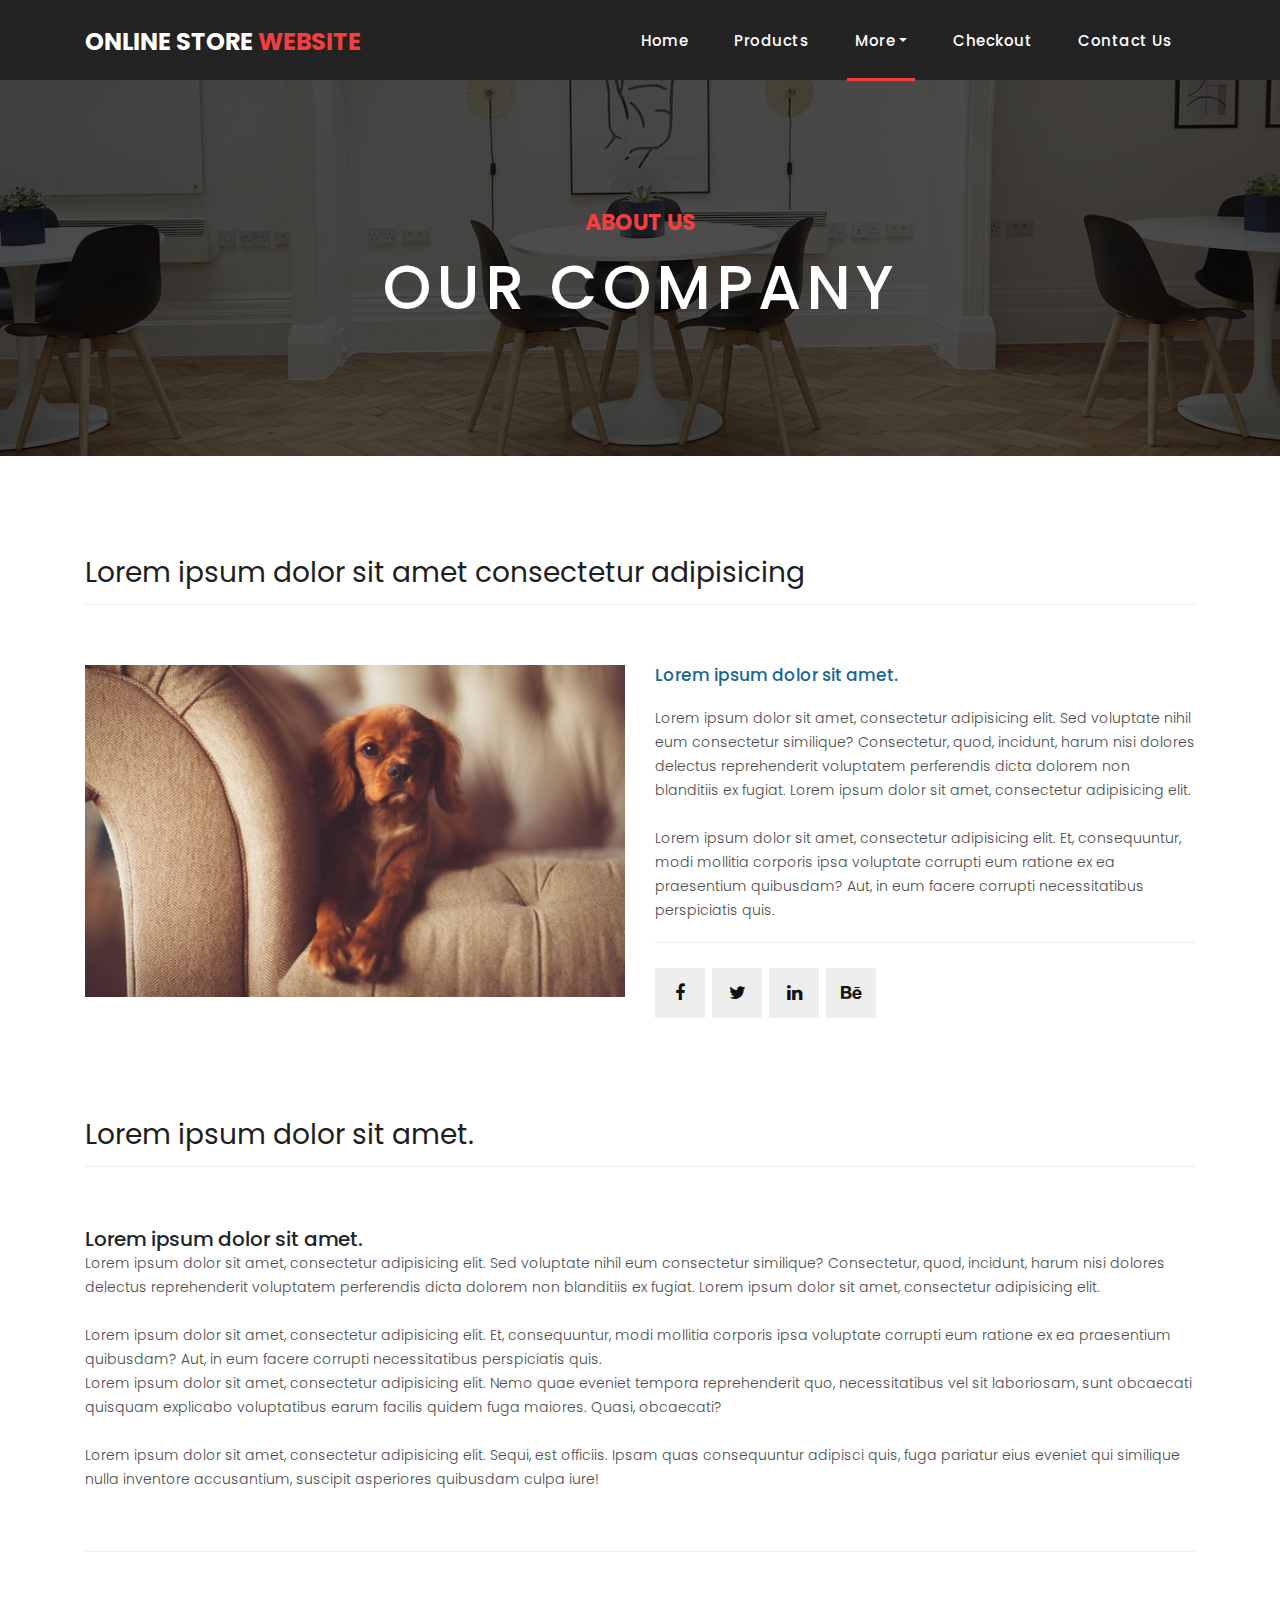
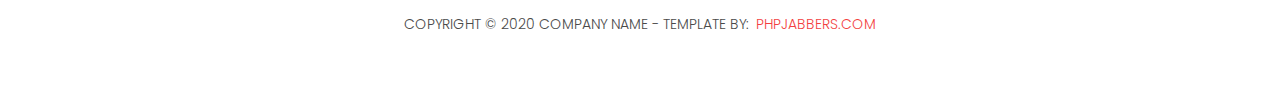
==== about-us.html @ b840abd1 "Intial Commit" ====
<!DOCTYPE html>
<html lang="en">

  <head>

    <meta charset="utf-8">
    <meta name="viewport" content="width=device-width, initial-scale=1, shrink-to-fit=no">
    <meta name="description" content="">
    <meta name="author" content="">
    <link rel="icon" href="./assets/images/logo.png">

    <link href="https://fonts.googleapis.com/css?family=Poppins:100,200,300,400,500,600,700,800,900&display=swap" rel="stylesheet">

    <title>AHD</title>

    <!-- Bootstrap core CSS -->
    <link href="vendor/bootstrap/css/bootstrap.min.css" rel="stylesheet">

    <!-- Additional CSS Files -->
    <link rel="stylesheet" href="assets/css/fontawesome.css">
    <link rel="stylesheet" href="assets/css/style.css">
    <link rel="stylesheet" href="assets/css/owl.css">

  </head>

  <body>

    <!-- ***** Preloader Start ***** -->
    <div id="preloader">
        <div class="jumper">
            <div></div>
            <div></div>
            <div></div>
        </div>
    </div>  
    <!-- ***** Preloader End ***** -->

    <!-- Header -->
    <header class="">
      <nav class="navbar navbar-expand-lg">
        <div class="container">
          <a class="navbar-brand" href="index.html"><h2>Online Store <em>Website</em></h2></a>
          <button class="navbar-toggler" type="button" data-toggle="collapse" data-target="#navbarResponsive" aria-controls="navbarResponsive" aria-expanded="false" aria-label="Toggle navigation">
            <span class="navbar-toggler-icon"></span>
          </button>
          <div class="collapse navbar-collapse" id="navbarResponsive">
            <ul class="navbar-nav ml-auto">
                <li class="nav-item">
                    <a class="nav-link" href="index.html">Home
                      <span class="sr-only">(current)</span>
                    </a>
                </li> 

                <li class="nav-item"><a class="nav-link" href="products.html">Products</a></li>

                <li class="nav-item dropdown active">
                    <a class="nav-link dropdown-toggle" data-toggle="dropdown" href="#" role="button" aria-haspopup="true" aria-expanded="false">More</a>
                    
                    <div class="dropdown-menu">
                      <a class="dropdown-item active" href="about-us.html">About Us</a>
                      <a class="dropdown-item" href="blog.html">Blog</a>
                      <a class="dropdown-item" href="testimonials.html">Testimonials</a>
                      <a class="dropdown-item" href="terms.html">Terms</a>
                    </div>
                </li>
                
                <li class="nav-item"><a class="nav-link" href="checkout.html">Checkout</a></li>

                <li class="nav-item"><a class="nav-link" href="contact.html">Contact Us</a></li>
            </ul>
          </div>
        </div>
      </nav>
    </header>

    <!-- Page Content -->
    <div class="page-heading about-heading header-text" style="background-image: url(assets/images/heading-1-1920x500.jpg);">
      <div class="container">
        <div class="row">
          <div class="col-md-12">
            <div class="text-content">
              <h4>about us</h4>
              <h2>our company</h2>
            </div>
          </div>
        </div>
      </div>
    </div>


    <div class="best-features about-features">
      <div class="container">
        <div class="row">
          <div class="col-md-12">
            <div class="section-heading">
              <h2>Lorem ipsum dolor sit amet consectetur adipisicing</h2>
            </div>
          </div>
          <div class="col-md-6">
            <div class="right-image">
              <img src="assets/images/about-1-570x350.jpg" alt="">
            </div>
          </div>
          <div class="col-md-6">
            <div class="left-content">
              <h4>Lorem ipsum dolor sit amet.</h4>
              <p>Lorem ipsum dolor sit amet, consectetur adipisicing elit. Sed voluptate nihil eum consectetur similique? Consectetur, quod, incidunt, harum nisi dolores delectus reprehenderit voluptatem perferendis dicta dolorem non blanditiis ex fugiat. Lorem ipsum dolor sit amet, consectetur adipisicing elit.<br><br>Lorem ipsum dolor sit amet, consectetur adipisicing elit. Et, consequuntur, modi mollitia corporis ipsa voluptate corrupti eum ratione ex ea praesentium quibusdam? Aut, in eum facere corrupti necessitatibus perspiciatis quis.</p>
              <ul class="social-icons">
                <li><a href="#"><i class="fa fa-facebook"></i></a></li>
                <li><a href="#"><i class="fa fa-twitter"></i></a></li>
                <li><a href="#"><i class="fa fa-linkedin"></i></a></li>
                <li><a href="#"><i class="fa fa-behance"></i></a></li>
              </ul>
            </div>
          </div>
        </div>
      </div>
    </div>

    
    <div class="team-members">
      <div class="container">
        <div class="row">
          <div class="col-md-12">
            <div class="section-heading">
              <h2>Lorem ipsum dolor sit amet.</h2>
            </div>

            <h5>Lorem ipsum dolor sit amet.</h5>

            <p>Lorem ipsum dolor sit amet, consectetur adipisicing elit. Sed voluptate nihil eum consectetur similique? Consectetur, quod, incidunt, harum nisi dolores delectus reprehenderit voluptatem perferendis dicta dolorem non blanditiis ex fugiat. Lorem ipsum dolor sit amet, consectetur adipisicing elit.<br><br>Lorem ipsum dolor sit amet, consectetur adipisicing elit. Et, consequuntur, modi mollitia corporis ipsa voluptate corrupti eum ratione ex ea praesentium quibusdam? Aut, in eum facere corrupti necessitatibus perspiciatis quis.</p>

            <p>Lorem ipsum dolor sit amet, consectetur adipisicing elit. Nemo quae eveniet tempora reprehenderit quo, necessitatibus vel sit laboriosam, sunt obcaecati quisquam explicabo voluptatibus earum facilis quidem fuga maiores. Quasi, obcaecati? <br><br> Lorem ipsum dolor sit amet, consectetur adipisicing elit. Sequi, est officiis. Ipsam quas consequuntur adipisci quis, fuga pariatur eius eveniet qui similique nulla inventore accusantium, suscipit asperiores quibusdam culpa iure!</p>
          </div>
        </div>
      </div>
    </div>

    <footer>
      <div class="container">
        <div class="row">
          <div class="col-md-12">
            <div class="inner-content">
              <p>Copyright © 2020 Company Name - Template by: <a href="https://www.phpjabbers.com/">PHPJabbers.com</a></p>
            </div>
          </div>
        </div>
      </div>
    </footer>


    <!-- Bootstrap core JavaScript -->
    <script src="vendor/jquery/jquery.min.js"></script>
    <script src="vendor/bootstrap/js/bootstrap.bundle.min.js"></script>


    <!-- Additional Scripts -->
    <script src="assets/js/custom.js"></script>
    <script src="assets/js/owl.js"></script>
  </body>

</html>
---- assets/css/style.css ----
body {
  font-family: 'Poppins', sans-serif;
  overflow-x: hidden;
  text-rendering: optimizeLegibility;
  -webkit-font-smoothing: antialiased;
  -moz-osx-font-smoothing: grayscale;
}
p {
	margin-bottom: 0px;
	font-size: 14px;
	font-weight: 300;
	color: #4a4a4a;
	line-height: 24px;
}
a {
	text-decoration: none!important;
}
ul {
	padding: 0;
	margin: 0;
	list-style: none;
}

h1,h2,h3,h4,h5,h6 {
	margin: 0px;
}

ul.social-icons li {
	display: inline-block;
	margin-right: 3px;
}

ul.social-icons li:last-child {
	margin-right: 0px;
}

ul.social-icons li a {
	width: 50px;
	height: 50px;
	display: inline-block;
	line-height: 50px;
	background-color: #eee;
	color: #121212;
	font-size: 18px;
	text-align: center;
	transition: all .3s;
}

ul.social-icons li a:hover {
	background-color: #f33f3f;
	color: #fff;
}

a.filled-button {
	background-color: #f33f3f;
	color: #fff;
	font-size: 14px;
	text-transform: capitalize;
	font-weight: 300;
	padding: 10px 20px;
	border-radius: 5px;
	display: inline-block;
	transition: all 0.3s;
}

a.filled-button:hover {
	background-color: #121212;
	color: #fff;
}

.section-heading {
	text-align: left;
	margin-bottom: 60px;
	border-bottom: 1px solid #eee;
}

.section-heading h2 {
	font-size: 28px;
	font-weight: 400;
	color: #1e1e1e;
	margin-bottom: 15px;
}

.page-heading {
	padding: 210px 0px 130px 0px;
	text-align: center;
	background-position: center center;
	background-repeat: no-repeat;
	background-size: cover;
}

.page-heading .text-content h4 {
	color: #f33f3f;
	font-size: 22px;
	text-transform: uppercase;
	font-weight: 700;
	margin-bottom: 15px;
}

.page-heading .text-content h2 {
	color: #fff;
	font-size: 62px;
	text-transform: uppercase;
	letter-spacing: 5px;
}

#preloader {
  overflow: hidden;
  background: #f33f3f;
  left: 0;
  right: 0;
  top: 0;
  bottom: 0;
  position: fixed;
  z-index: 9999999;
  color: #fff;
}

#preloader .jumper {
  left: 0;
  top: 0;
  right: 0;
  bottom: 0;
  display: block;
  position: absolute;
  margin: auto;
  width: 50px;
  height: 50px;
}

#preloader .jumper > div {
  background-color: #fff;
  width: 10px;
  height: 10px;
  border-radius: 100%;
  -webkit-animation-fill-mode: both;
  animation-fill-mode: both;
  position: absolute;
  opacity: 0;
  width: 50px;
  height: 50px;
  -webkit-animation: jumper 1s 0s linear infinite;
  animation: jumper 1s 0s linear infinite;
}

#preloader .jumper > div:nth-child(2) {
  -webkit-animation-delay: 0.33333s;
  animation-delay: 0.33333s;
}

#preloader .jumper > div:nth-child(3) {
  -webkit-animation-delay: 0.66666s;
  animation-delay: 0.66666s;
}

@-webkit-keyframes jumper {
  0% {
    opacity: 0;
    -webkit-transform: scale(0);
    transform: scale(0);
  }
  5% {
    opacity: 1;
  }
  100% {
    -webkit-transform: scale(1);
    transform: scale(1);
    opacity: 0;
  }
}

@keyframes jumper {
  0% {
    opacity: 0;
    -webkit-transform: scale(0);
    transform: scale(0);
  }
  5% {
    opacity: 1;
  }
  100% {
    opacity: 0;
  }
}


/* Header Style */
header {
	position: absolute;
	z-index: 99999;
	width: 100%;
	height: 80px;
	background-color: #232323;
	-webkit-transition: all 0.3s ease-in-out 0s;
    -moz-transition: all 0.3s ease-in-out 0s;
    -o-transition: all 0.3s ease-in-out 0s;
    transition: all 0.3s ease-in-out 0s;
}
header .navbar {
	padding: 17px 0px;
}
.background-header .navbar {
	padding: 17px 0px;
}
.background-header {
	top: 0;
	position: fixed;
	background-color: #fff!important;
	box-shadow: 0px 1px 10px rgba(0,0,0,0.1);
}
.background-header .navbar-brand h2 {
	color: #121212!important;
}
.background-header .navbar-nav a.nav-link {
	color: #1e1e1e!important;
}
.background-header .navbar-nav .nav-link:hover,
.background-header .navbar-nav .active>.nav-link,
.background-header .navbar-nav .nav-link.active,
.background-header .navbar-nav .nav-link.show,
.background-header .navbar-nav .show>.nav-link {
	color: #f33f3f!important;
}
.navbar .navbar-brand {
	float: 	left;
	margin-top: -12px;
	outline: none;
}
.navbar .navbar-brand h2 {
	color: #fff;
	text-transform: uppercase;
	font-size: 24px;
	font-weight: 700;
	-webkit-transition: all .3s ease 0s;
    -moz-transition: all .3s ease 0s;
    -o-transition: all .3s ease 0s;
    transition: all .3s ease 0s;
}
.navbar .navbar-brand h2 em {
	font-style: normal;
	color: #f33f3f;
}
#navbarResponsive {
	z-index: 999;
}
.navbar-collapse {
	text-align: center;
}
.navbar .navbar-nav .nav-item {
	margin: 0px 15px;
}
.navbar .navbar-nav a.nav-link {
	text-transform: capitalize;
	font-size: 15px;
	font-weight: 500;
	letter-spacing: 0.5px;
	color: #fff;
	transition: all 0.5s;
	margin-top: 5px;
}
.navbar .navbar-nav .nav-link:hover,
.navbar .navbar-nav .active>.nav-link,
.navbar .navbar-nav .nav-link.active,
.navbar .navbar-nav .nav-link.show,
.navbar .navbar-nav .show>.nav-link {
	color: #fff;
	padding-bottom: 25px;
	border-bottom: 3px solid #f33f3f;
}
.navbar .navbar-toggler-icon {
	background-image: none;
}
.navbar .navbar-toggler {
	border-color: #fff;
	background-color: #fff;	
	height: 36px;
	outline: none;
	border-radius: 0px;
	position: absolute;
	right: 30px;
	top: 20px;
}
.navbar .navbar-toggler-icon:after {
	content: '\f0c9';
	color: #f33f3f;
	font-size: 18px;
	line-height: 26px;
	font-family: 'FontAwesome';
}



/* Banner Style */
.banner {
	position: relative;
	text-align: center;
	padding-top: 80px;
}

.banner-item-01 {
	padding: 300px 0px;
	background-image: url(../images/slider-image-1-1920x600.jpg);
	background-size: cover;
	background-repeat: no-repeat;
	background-position: center center;
}

.banner-item-02 {
	padding: 300px 0px;
	background-image: url(../images/slider-image-2-1920x600.jpg);
	background-size: cover;
	background-repeat: no-repeat;
	background-position: center center;
}

.banner-item-03 {
	padding: 300px 0px;
	background-image: url(../images/slider-image-3-1920x600.jpg);
	background-size: cover;
	background-repeat: no-repeat;
	background-position: center center;
}

.banner .banner-item {
	max-height: 600px;
}

.banner .text-content {
	position: absolute;
	top: 50%;
	transform: translateY(-50%);
	text-align: center;
	width: 100%;
}

.banner .text-content h4 {
	color: #f33f3f;
	font-size: 22px;
	text-transform: uppercase;
	font-weight: 700;
	margin-bottom: 15px;
}

.banner .text-content h2 {
	color: #fff;
	font-size: 62px;
	text-transform: uppercase;
	letter-spacing: 5px;
}

.owl-banner .owl-dots .owl-dot {
  border-radius: 3px;
}
.owl-banner .owl-dots {
    display: -webkit-box;
    display: -webkit-flex;
    display: -ms-flexbox;
    display: flex;
    -ms-flex-pack: center;
    -webkit-justify-content: center;
    justify-content: center;
    position: absolute;
    left: 50%;
    transform: translateX(-50%);
    bottom: 30px;
}
.owl-banner .owl-dots .owl-dot {
    width: 10px;
    height: 10px;
    border-radius: 50%;
    margin: 0 10px;
    background-color: #fff;
    opacity: 0.5;
}
.owl-banner .owl-dots .owl-dot:focus {
    outline: none
}
.owl-banner .owl-dots .owl-dot.active {
    background-color: #fff;
    opacity: 1;
}



/* Latest Produtcs */

.latest-products {
	margin-top: 100px;
}

.section-heading a {
	float: right;
	margin-top: -35px;
	text-transform: uppercase;
	font-size: 13px;
	font-weight: 700;
	color: #f33f3f;
}

.product-item {
	border: 1px solid #eee;
	margin-bottom: 30px;
}

.product-item .down-content {
	padding: 30px;
	position: relative;
}

.product-item img {
	width: 100%;
	overflow: hidden;
}

.product-item .down-content h4 {
	font-size: 17px;
	color: #1a6692;
	margin-bottom: 20px;
}

.product-item .down-content h6 {
	font-size: 18px;
	margin-bottom: 15px;
	color: #121212;
}

.product-item .down-content h6 small{
	color: #999;
}

.product-item .down-content p {
	margin-bottom: 20px;
}

.product-item .down-content ul li {
	display: inline-block;
}

.product-item .down-content ul li i {
	color: #f33f3f;
	font-size: 14px;
}

.product-item .down-content span {
	position: absolute;
	right: 30px;
	bottom: 30px;
	font-size: 13px;
	color: #f33f3f;
	font-weight: 500;
}

.product-item .down-content span a {
	color: #f33f3f;
	display: inline-block;
	margin-bottom: 3px;
}

.modal-dialog { 
	margin-top: 10%; 
}

/* Best Features */

.about-features {
	margin-top: 100px!important;
}

.about-features p {
	border-bottom: 1px solid #eee;
	padding-bottom: 20px;
}

.about-features .container .row {
	padding-bottom: 0px!important;
	border-bottom: none!important;
}

.best-features {
	margin-top: 50px;
}

.best-features .container .row {
	border-bottom: 1px solid #eee;
	padding-bottom: 60px;
}

.best-features img {
	width: 100%;
	overflow: hidden;
}

.best-features h4 {
	font-size: 17px;
	color: #1a6692;
	margin-bottom: 20px;
}

.best-features ul.featured-list li {
	display: block;
	margin-bottom: 10px;
}

.best-features p {
	margin-bottom: 25px;
}

.best-features ul.featured-list li a {
	font-size: 14px;
	color: #4a4a4a;
	font-weight: 300;
	transition: all .3s;
	position: relative;
	padding-left: 13px;
}

.best-features ul.featured-list li a:before {
	content: '';
	width: 5px;
	height: 5px;
	display: inline-block;
	background-color: #4a4a4a;
	position: absolute;
	left: 0;
	transition: all .3s;
	top: 8px;
}

.best-features ul.featured-list li a:hover {
	color: #f33f3f;
}

.best-features ul.featured-list li a:hover::before {
	background-color: #f33f3f;
}

.best-features .filled-button {
	margin-top: 20px;
}





/* Call To Action */

.call-to-action .inner-content {
	margin-top: 60px;
	padding: 30px;
	background-color: #f7f7f7;
	border-radius: 5px;
}

.call-to-action .inner-content h4 {
	font-size: 17px;
	color: #1a6692;
	margin-bottom: 15px;
}

.call-to-action .inner-content em {
	font-style: normal;
	font-weight: 700;
}

.call-to-action .inner-content .col-md-4 {
	text-align: right;
}

.call-to-action .inner-content .filled-button {
	margin-top: 12px;
}




/* Footer */

footer {
	text-align: center;
}

footer .inner-content {
	border-top: 1px solid #eee;
	margin-top: 60px;
	padding: 60px 0px;
}

footer .inner-content p {
	text-transform: uppercase;
}

footer .inner-content p a {
	color: #f33f3f;
	margin-left: 3px;
}




/* Product Page */

.products {
	margin-top: 100px;
}

.products .filters {
	text-align: center;
	border-bottom: 1px solid #eee;
	padding-bottom: 10px;
	margin-bottom: 60px;
}

.products .filters li {
	text-transform: uppercase;
	font-size: 13px;
	font-weight: 700;
	color: #121212;
	display: inline-block;
	margin: 0px 10px;
	transition: all .3s;
	cursor: pointer;
}

.products .filters ul li.active,
.products .filters ul li:hover {
  color: #f33f3f;
}

.dropdown-menu { 
	border-radius: 0;
}

.dropdown-item { 
	padding: .5rem 1.5rem; 
}

.page-heading {
	position:relative;
}
.page-heading:before {
	content:'';
	position:absolute;
	top:0;
	left:0;
	bottom:0;
	right:0;
	background-color:rgba(0,0,0,.7);
}
.page-heading .container {
	position:relative;
	z-index: 2;
}
.products ul.pages {
	margin-top: 30px;
	text-align: center;
}

.products ul.pages li {
	display: inline-block;
	margin: 0px 2px;
}

.products ul.pages li a {
	width: 44px;
	height: 44px;
	display: inline-block;
	line-height: 42px;
	border: 1px solid #eee;
	font-size: 15px;
	font-weight: 700;
	color: #121212;
	transition: all .3s;
}

.products ul.pages li a:hover,
.products ul.pages li.active a {
	background-color: #f33f3f;
	border-color: #f33f3f;
	color: #fff;
}



/* Team Members */

.team-members {
	margin-top: 100px;
}

.team-member {
	border: 1px solid #eee;
	margin-bottom: 30px;
}

.team-member img {
	width: 100%;
	overflow: hidden;
}

.team-member .down-content {
	padding: 30px;
	text-align: center;
}

.team-member .thumb-container {
	position: relative;
}

.team-member .thumb-container .hover-effect {
	position: absolute;
	background-color: rgba(243,63,63,0.9);
	top: 0;
	left: 0;
	width: 100%;
	height: 100%;
	opacity: 0;
	visibility: hidden;
	transition: all .5s;
}

.team-member .thumb-container .hover-effect .hover-content {
	position: absolute;
	display: inline-block;
	width: 100%;
	text-align: center;
	top: 50%;
	transform: translateY(-50%);
}

.team-member .thumb-container .hover-effect .hover-content ul.social-icons li a:hover {
	background-color: #fff;
	color: #f33f3f;
}

.team-member:hover .hover-effect {
	visibility: visible;
	opacity: 1;
}

.team-member .down-content h4 {
	font-size: 17px;
	color: #1a6692;
	margin-bottom: 8px;
}

.team-member .down-content span {
	display: block;
	font-size: 13px;
	color: #f33f3f;
	font-weight: 500;
	margin-bottom: 20px;
}




/* Services */

.services {
	background-position: center center;
	background-repeat: no-repeat;
	background-size: cover;
	background-attachment: fixed;
	padding: 100px 0px;
}

.services .section-heading h2 { 
	color: #fff; 
}

.service-item {
	text-align: center;
	margin-bottom: 30px;
}

.service-item .icon {
	background-color: #f7f7f7;
	padding: 40px;
}

.service-item .icon i {
	width: 100px;
	height: 100px;
	display: inline-block;
	text-align: center;
	line-height: 100px;
	background-color: #f33f3f;
	color: #fff;
	font-size: 32px;
}

.service-item .down-content {
	background-color: #fff;
	padding: 40px 30px;
}

.service-item .down-content h4 {
	font-size: 17px;
	color: #1a6692;
	margin-bottom: 20px;
}

.service-item .down-content h6 { 
	margin-bottom: 15px;
}

.service-item .down-content p {
	margin-bottom: 25px;
}

.services-item-image { 
	display: block; 
}

.n-m { 
	margin: 0!important; 
}

.owl-clients button.owl-dot { 
	background: #f1f1f1!important; 
	width: 10px!important; 
	height: 10px!important; 
	margin: 0 10px!important; 
	border-radius: 50%;
}

.owl-clients button.owl-dot.active { 
	background: #f33f3f!important; 
}

/* Clients */

.happy-clients {
	margin-top: 100px;
	margin-bottom: 40px;
}

.happy-clients .client-item img {
	max-width: 100%;
	overflow: hidden;
	transition: all .3s;
	cursor: pointer;
}

.client-item h6 { 
	line-height: 1.6;  
}

.happy-clients .client-item img:hover {
	opacity: 0.8;
}




/* Find Us */

.find-us {
	margin-top: 100px;
}

.find-us p {
	border-bottom: 1px solid #eee;
	padding-bottom: 30px;
	margin-bottom: 30px;
}

.find-us h4 {
	font-size: 17px;
	color: #1a6692;
	margin-bottom: 20px;
}

.find-us .left-content {
	margin-left: 30px;
}



/* Send Message */

.send-message {
	margin-top: 100px;
}

.contact-form select,
.contact-form .form-control {
	font-size: 14px;
	width: 100%;
	height: 44px;
	display: inline-block;
	line-height: 42px;
	border: 1px solid #eee;
	border-radius: 0px;
	margin-bottom: 30px;
}

.contact-form select:focus,
.contact-form .form-control:focus {
	box-shadow: none;
	border: 1px solid #eee;
}

.contact-form textarea {
	font-size: 14px;
	width: 100%;
	min-width: 100%;
	min-height: 120px;
	height: 120px;
	max-height: 180px;
	border: 1px solid #eee;
	border-radius: 0px;
	margin-bottom: 30px;
}

.contact-form textarea:focus {
	box-shadow: none;
	border: 1px solid #eee;
}

.contact-form button.filled-button {
	background-color: #f33f3f;
	color: #fff;
	font-size: 14px;
	text-transform: capitalize;
	font-weight: 300;
	padding: 10px 20px;
	border-radius: 5px;
	display: inline-block;
	transition: all 0.3s;
	border: none;
	outline: none;
	cursor: pointer;
}

.contact-form button.filled-button:hover {
	background-color: #121212;
	color: #fff;
}

.accordion {
	margin-left: 30px;
}

.accordion a {
	cursor: pointer;
	font-size: 17px;
	color: #1a6692!important;
	margin-bottom: 20px;
	transition: all .3s;
}

.accordion a:hover {
	color: #f33f3f!important;
}

.accordion a.active {
  color: #f33f3f!important;
}

.accordion li .content {
  display: none;
  margin-top: 10px;
}

.accordion li:first-child {
	border-top: 1px solid #eee;
}

.accordion li {
	border-bottom: 1px solid #eee;
	padding: 15px 0px;
}

.section-background { 
	background: #f1f1f1; 
}

.section {
	padding: 30px 0;
}

.section p {
	margin-bottom: 15px;
}

.section .section-heading {
	margin-bottom: 45px;
}


/* Responsive Style */
@media (max-width: 768px) {
	.banner .text-content {
		width: 90%;
		margin-left: 5%;
	}
	.banner .text-content h4 {
		font-size: 22px;
	}

	.banner .text-content h2 {
		font-size: 36px;
		letter-spacing: 0.5px;
	}
	.banner-item-01,
	.banner-item-02,
	.banner-item-03 {
		padding: 180px 0px;
	}
	.page-heading .text-content h4 {
		font-size: 22px;
	}

	.page-heading .text-content h2 {
		font-size: 36px;
		letter-spacing: 0.5px;
	}
	.section-heading a {
		float: none;
		margin-top: 0px;
		display: block;
		margin-bottom: 20px;
	}
	.product-item .down-content h4 {
		margin-bottom: 20px!important;
	}
	.best-features .left-content {
		margin-bottom: 30px;
	}
	.call-to-action .inner-content {
		text-align: center;
	}
	.call-to-action .inner-content .filled-button {
		text-align: center;
		width: 100%;
		margin-top: 20px;
	}
	.about-features img {
		margin-bottom: 30px;
	}
	.service-item {
		margin-bottom: 30px;
	}
	.find-us #map {
		margin-bottom: 30px;
	}
	.find-us .left-content {
		margin-left: 0px;
	}
	.send-message .accordion {
		margin-top: 30px;
		margin-left: 0px;
	}
}

@media (max-width: 992px) {
	.navbar .navbar-brand {
		position: absolute;
		left: 30px;
		top: 32px;
	}
	.navbar .navbar-brand {
		width: auto;
	}
	.navbar:after {
		display: none;
	}
	#navbarResponsive {
	    z-index: 99999;
	    position: absolute;
	    top: 80px;
	    left: 0;
	    width: 100%;
	    text-align: center;
	    background-color: #fff;
	    box-shadow: 0px 10px 10px rgba(0,0,0,0.1);
	}
	.navbar .navbar-nav .nav-item {
		border-bottom: 1px solid #eee;
	}
	.navbar .navbar-nav .nav-item:last-child {
		border-bottom: none;
	}
	.navbar .navbar-nav a.nav-link {
		padding: 15px 0px;
		color: #1e1e1e!important;
	}
	.navbar .navbar-nav .nav-link:hover,
	.navbar .navbar-nav .active>.nav-link,
	.navbar .navbar-nav .nav-link.active,
	.navbar .navbar-nav .nav-link.show,
	.navbar .navbar-nav .show>.nav-link {
		color: #f33f3f!important;
		border-bottom: none!important;
		padding-bottom: 15px;
	}
	.product-item .down-content h4 {
		margin-bottom: 10px;
	}
	.product-item .down-content h6 {
		margin-bottom: 20px;
	}
}
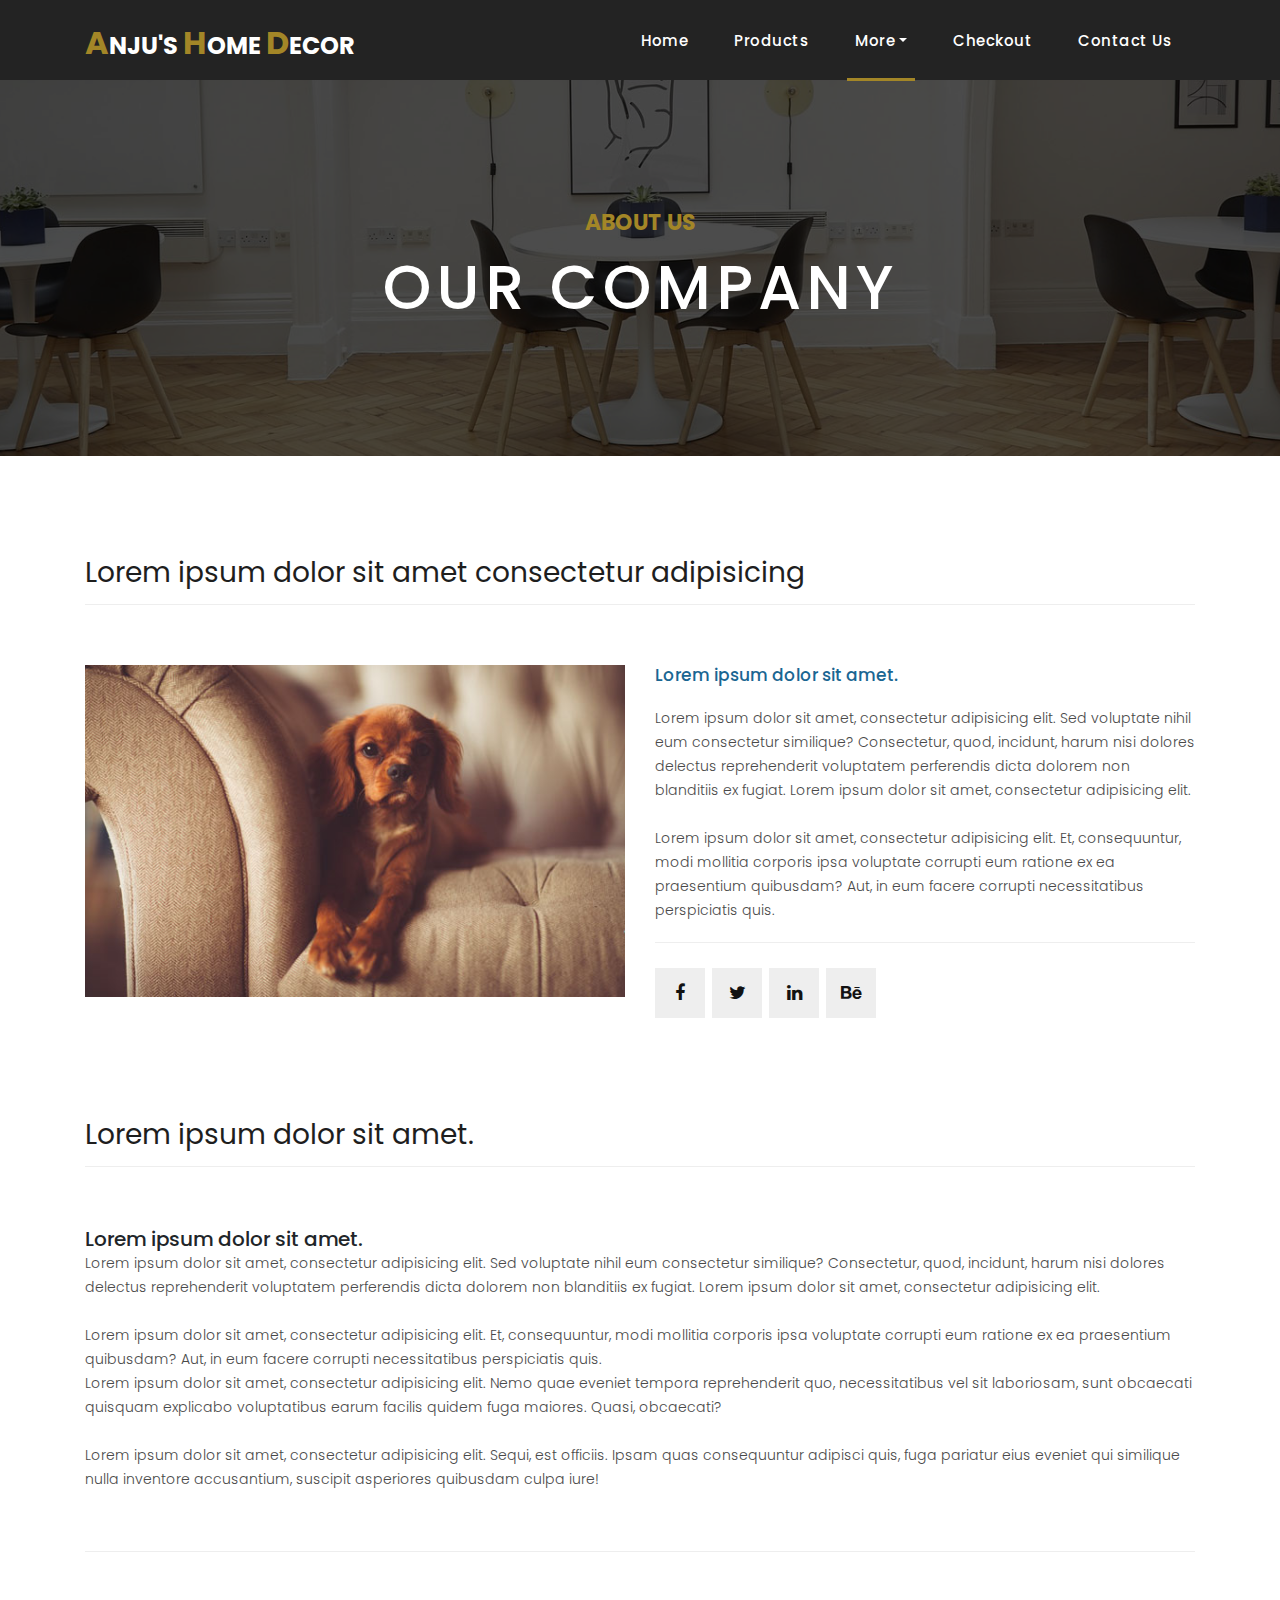
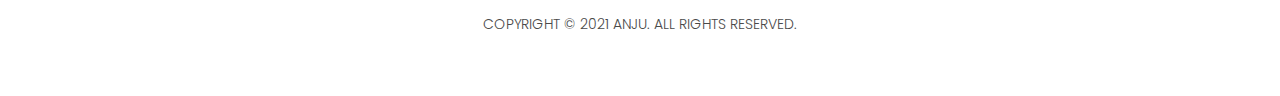
==== commit dafbcc38: "name and theme color" ====
--- a/about-us.html
+++ b/about-us.html
@@ -39,7 +39,10 @@
     <header class="">
       <nav class="navbar navbar-expand-lg">
         <div class="container">
-          <a class="navbar-brand" href="index.html"><h2>Online Store <em>Website</em></h2></a>
+          <a class="navbar-brand" href="index.html">
+            <h2 class="big-logo"><em>A</em>nju's <em>H</em>ome <em>D</em>ecor</h2>
+            <h2 class="short-logo"><em>AHD</em></h2>
+          </a>
           <button class="navbar-toggler" type="button" data-toggle="collapse" data-target="#navbarResponsive" aria-controls="navbarResponsive" aria-expanded="false" aria-label="Toggle navigation">
             <span class="navbar-toggler-icon"></span>
           </button>
@@ -141,7 +144,7 @@
         <div class="row">
           <div class="col-md-12">
             <div class="inner-content">
-              <p>Copyright © 2020 Company Name - Template by: <a href="https://www.phpjabbers.com/">PHPJabbers.com</a></p>
+              <p>Copyright © 2021 Anju. All rights reserved.</p>
             </div>
           </div>
         </div>
--- a/assets/css/style.css
+++ b/assets/css/style.css
@@ -5,6 +5,11 @@
   -webkit-font-smoothing: antialiased;
   -moz-osx-font-smoothing: grayscale;
 }
+
+.short-logo{
+	display: none;
+}
+
 p {
 	margin-bottom: 0px;
 	font-size: 14px;
@@ -47,12 +52,12 @@
 }
 
 ul.social-icons li a:hover {
-	background-color: #f33f3f;
+	background-color: #a38627;
 	color: #fff;
 }
 
 a.filled-button {
-	background-color: #f33f3f;
+	background-color: #a38627;
 	color: #fff;
 	font-size: 14px;
 	text-transform: capitalize;
@@ -90,7 +95,7 @@
 }
 
 .page-heading .text-content h4 {
-	color: #f33f3f;
+	color: #a38627;
 	font-size: 22px;
 	text-transform: uppercase;
 	font-weight: 700;
@@ -106,7 +111,7 @@
 
 #preloader {
   overflow: hidden;
-  background: #f33f3f;
+  background: #a38627;
   left: 0;
   right: 0;
   top: 0;
@@ -219,7 +224,7 @@
 .background-header .navbar-nav .nav-link.active,
 .background-header .navbar-nav .nav-link.show,
 .background-header .navbar-nav .show>.nav-link {
-	color: #f33f3f!important;
+	color: #a38627!important;
 }
 .navbar .navbar-brand {
 	float: 	left;
@@ -238,7 +243,8 @@
 }
 .navbar .navbar-brand h2 em {
 	font-style: normal;
-	color: #f33f3f;
+	font-size: xx-large;
+	color: #a38627;
 }
 #navbarResponsive {
 	z-index: 999;
@@ -265,7 +271,7 @@
 .navbar .navbar-nav .show>.nav-link {
 	color: #fff;
 	padding-bottom: 25px;
-	border-bottom: 3px solid #f33f3f;
+	border-bottom: 3px solid #a38627;
 }
 .navbar .navbar-toggler-icon {
 	background-image: none;
@@ -282,7 +288,7 @@
 }
 .navbar .navbar-toggler-icon:after {
 	content: '\f0c9';
-	color: #f33f3f;
+	color: #a38627;
 	font-size: 18px;
 	line-height: 26px;
 	font-family: 'FontAwesome';
@@ -334,7 +340,7 @@
 }
 
 .banner .text-content h4 {
-	color: #f33f3f;
+	color: #a38627;
 	font-size: 22px;
 	text-transform: uppercase;
 	font-weight: 700;
@@ -394,7 +400,7 @@
 	text-transform: uppercase;
 	font-size: 13px;
 	font-weight: 700;
-	color: #f33f3f;
+	color: #a38627;
 }
 
 .product-item {
@@ -437,7 +443,7 @@
 }
 
 .product-item .down-content ul li i {
-	color: #f33f3f;
+	color: #a38627;
 	font-size: 14px;
 }
 
@@ -446,12 +452,12 @@
 	right: 30px;
 	bottom: 30px;
 	font-size: 13px;
-	color: #f33f3f;
+	color: #a38627;
 	font-weight: 500;
 }
 
 .product-item .down-content span a {
-	color: #f33f3f;
+	color: #a38627;
 	display: inline-block;
 	margin-bottom: 3px;
 }
@@ -527,11 +533,11 @@
 }
 
 .best-features ul.featured-list li a:hover {
-	color: #f33f3f;
+	color: #a38627;
 }
 
 .best-features ul.featured-list li a:hover::before {
-	background-color: #f33f3f;
+	background-color: #a38627;
 }
 
 .best-features .filled-button {
@@ -590,7 +596,7 @@
 }
 
 footer .inner-content p a {
-	color: #f33f3f;
+	color: #a38627;
 	margin-left: 3px;
 }
 
@@ -623,7 +629,7 @@
 
 .products .filters ul li.active,
 .products .filters ul li:hover {
-  color: #f33f3f;
+  color: #a38627;
 }
 
 .dropdown-menu { 
@@ -674,8 +680,8 @@
 
 .products ul.pages li a:hover,
 .products ul.pages li.active a {
-	background-color: #f33f3f;
-	border-color: #f33f3f;
+	background-color: #a38627;
+	border-color: #a38627;
 	color: #fff;
 }
 
@@ -729,7 +735,7 @@
 
 .team-member .thumb-container .hover-effect .hover-content ul.social-icons li a:hover {
 	background-color: #fff;
-	color: #f33f3f;
+	color: #a38627;
 }
 
 .team-member:hover .hover-effect {
@@ -746,7 +752,7 @@
 .team-member .down-content span {
 	display: block;
 	font-size: 13px;
-	color: #f33f3f;
+	color: #a38627;
 	font-weight: 500;
 	margin-bottom: 20px;
 }
@@ -784,7 +790,7 @@
 	display: inline-block;
 	text-align: center;
 	line-height: 100px;
-	background-color: #f33f3f;
+	background-color: #a38627;
 	color: #fff;
 	font-size: 32px;
 }
@@ -825,7 +831,7 @@
 }
 
 .owl-clients button.owl-dot.active { 
-	background: #f33f3f!important; 
+	background: #a38627!important; 
 }
 
 /* Clients */
@@ -919,7 +925,7 @@
 }
 
 .contact-form button.filled-button {
-	background-color: #f33f3f;
+	background-color: #a38627;
 	color: #fff;
 	font-size: 14px;
 	text-transform: capitalize;
@@ -951,11 +957,11 @@
 }
 
 .accordion a:hover {
-	color: #f33f3f!important;
+	color: #a38627!important;
 }
 
 .accordion a.active {
-  color: #f33f3f!important;
+  color: #a38627!important;
 }
 
 .accordion li .content {
@@ -990,6 +996,16 @@
 
 
 /* Responsive Style */
+@media (max-width: 400px) {
+	.big-logo{
+		display: none;
+	}
+
+	.short-logo{
+		display: inline-block;
+	}
+}
+
 @media (max-width: 768px) {
 	.banner .text-content {
 		width: 90%;
@@ -1091,7 +1107,7 @@
 	.navbar .navbar-nav .nav-link.active,
 	.navbar .navbar-nav .nav-link.show,
 	.navbar .navbar-nav .show>.nav-link {
-		color: #f33f3f!important;
+		color: #a38627!important;
 		border-bottom: none!important;
 		padding-bottom: 15px;
 	}
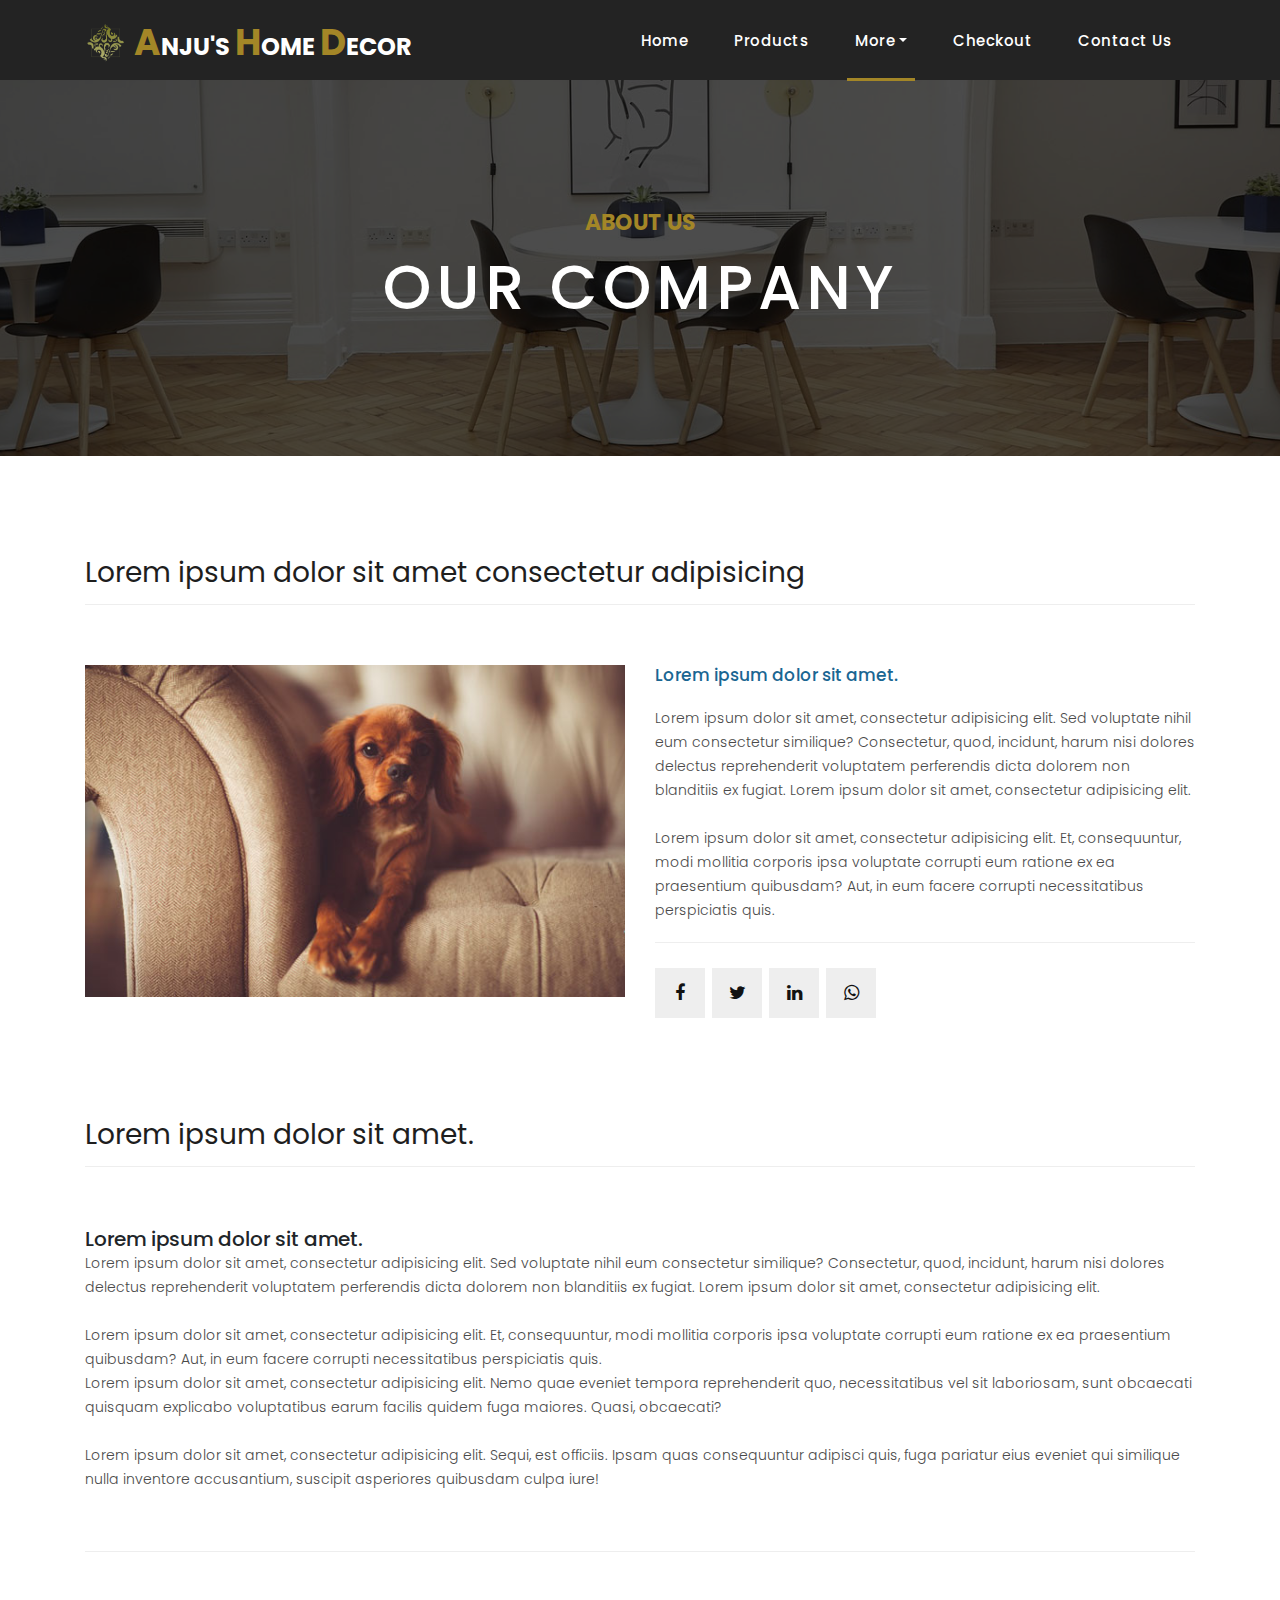
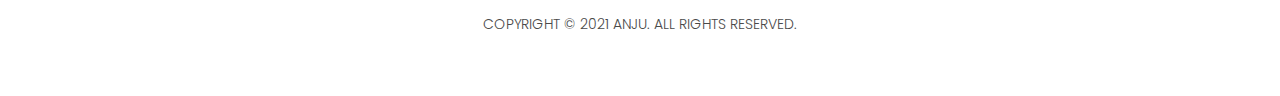
==== commit 5ae6ea78: "logo-img" ====
--- a/about-us.html
+++ b/about-us.html
@@ -40,8 +40,8 @@
       <nav class="navbar navbar-expand-lg">
         <div class="container">
           <a class="navbar-brand" href="index.html">
-            <h2 class="big-logo"><em>A</em>nju's <em>H</em>ome <em>D</em>ecor</h2>
-            <h2 class="short-logo"><em>AHD</em></h2>
+            <h2 class="big-logo"><img src="./assets/images/logo.png" class="img-nav"><em> A</em>nju's <em>H</em>ome <em>D</em>ecor</h2>
+            <h2 class="short-logo"><img src="./assets/images/logo.png" class="img-nav"><em> AHD</em></h2>
           </a>
           <button class="navbar-toggler" type="button" data-toggle="collapse" data-target="#navbarResponsive" aria-controls="navbarResponsive" aria-expanded="false" aria-label="Toggle navigation">
             <span class="navbar-toggler-icon"></span>
@@ -112,7 +112,7 @@
                 <li><a href="#"><i class="fa fa-facebook"></i></a></li>
                 <li><a href="#"><i class="fa fa-twitter"></i></a></li>
                 <li><a href="#"><i class="fa fa-linkedin"></i></a></li>
-                <li><a href="#"><i class="fa fa-behance"></i></a></li>
+                <li><a href="#"><i class="fa fa-whatsapp"></i></a></li>
               </ul>
             </div>
           </div>
--- a/assets/css/style.css
+++ b/assets/css/style.css
@@ -243,9 +243,16 @@
 }
 .navbar .navbar-brand h2 em {
 	font-style: normal;
-	font-size: xx-large;
+	font-size: 1.5em;
 	color: #a38627;
 }
+
+.img-nav{
+	height: 1.7em;
+	width: 1.7em;
+	margin-top: -11px;
+}
+
 #navbarResponsive {
 	z-index: 999;
 }
@@ -996,7 +1003,7 @@
 
 
 /* Responsive Style */
-@media (max-width: 400px) {
+@media (max-width: 470px) {
 	.big-logo{
 		display: none;
 	}
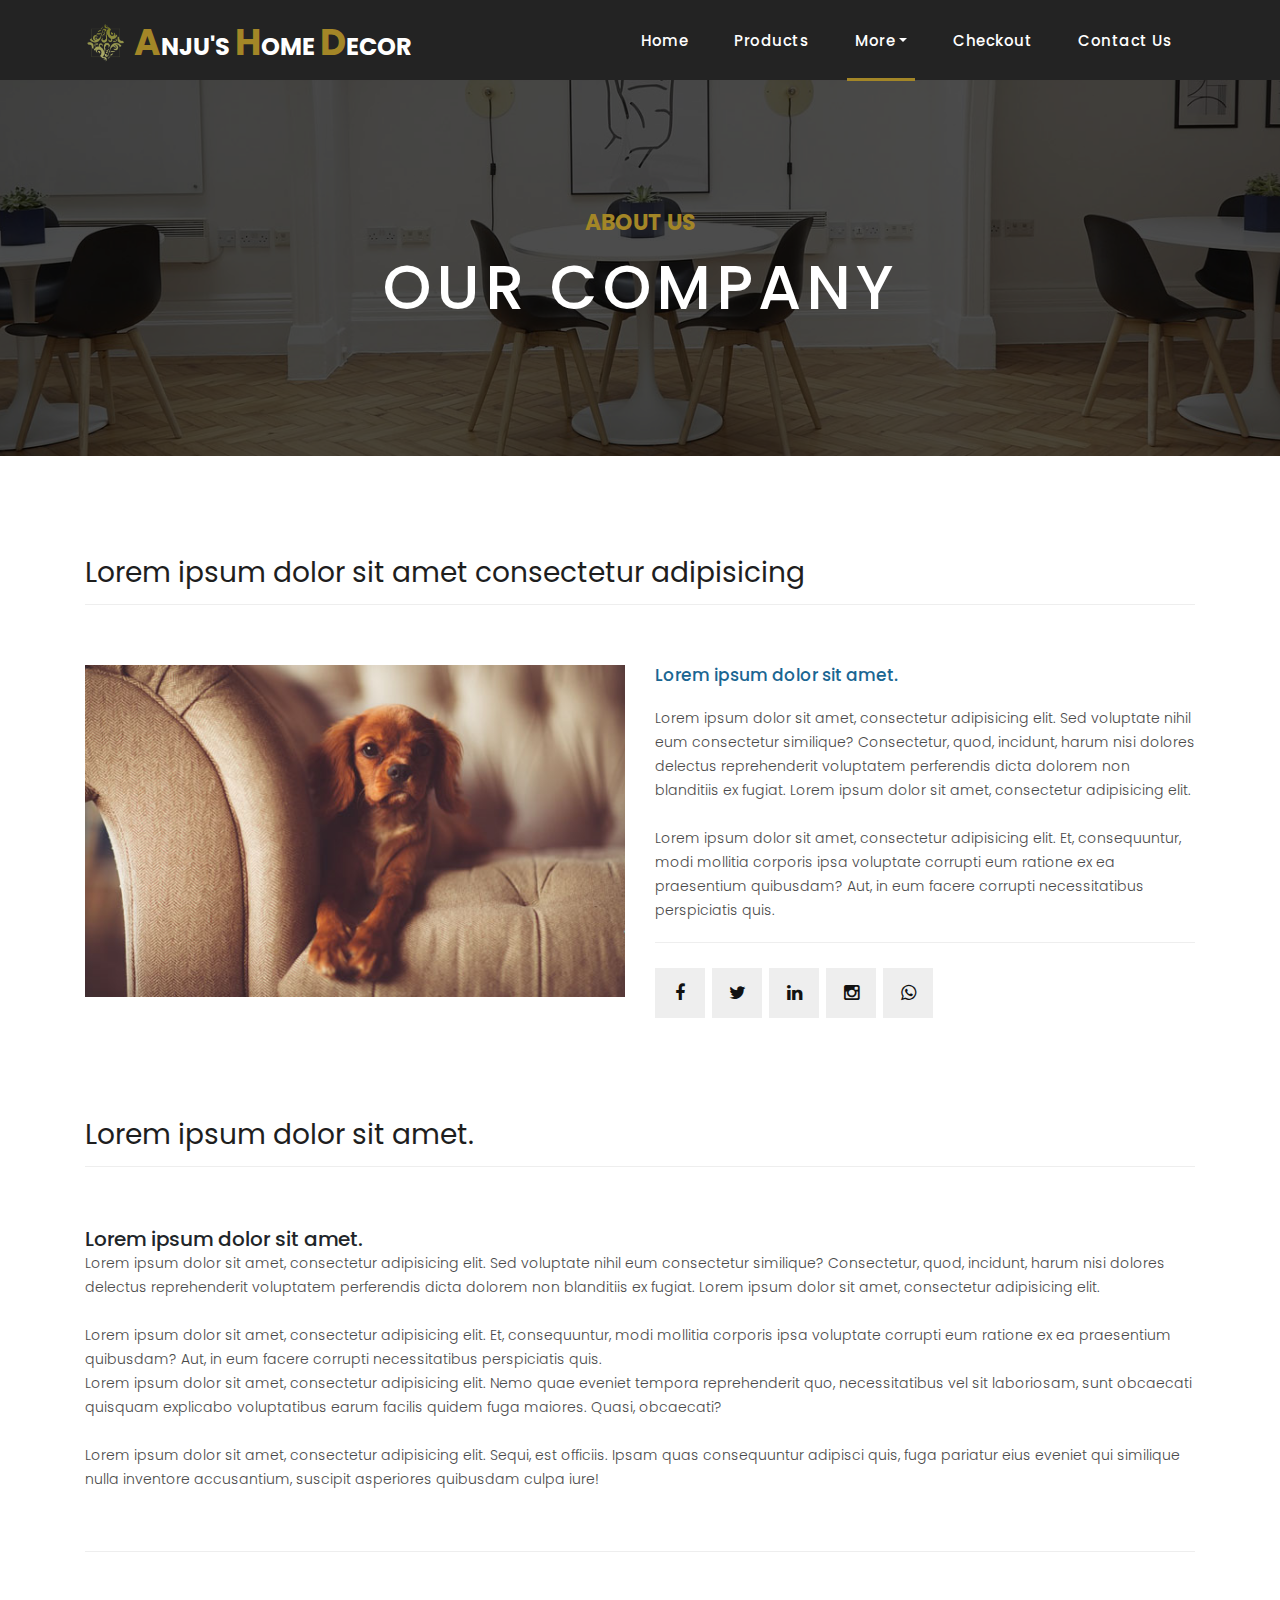
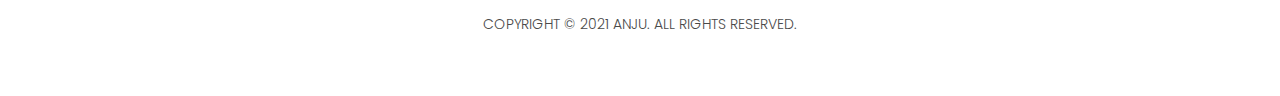
==== commit 67a2ced1: "minor fix" ====
--- a/about-us.html
+++ b/about-us.html
@@ -112,6 +112,7 @@
                 <li><a href="#"><i class="fa fa-facebook"></i></a></li>
                 <li><a href="#"><i class="fa fa-twitter"></i></a></li>
                 <li><a href="#"><i class="fa fa-linkedin"></i></a></li>
+                <li><a href="#"><i class="fa fa-instagram"></i></a></li>
                 <li><a href="#"><i class="fa fa-whatsapp"></i></a></li>
               </ul>
             </div>
